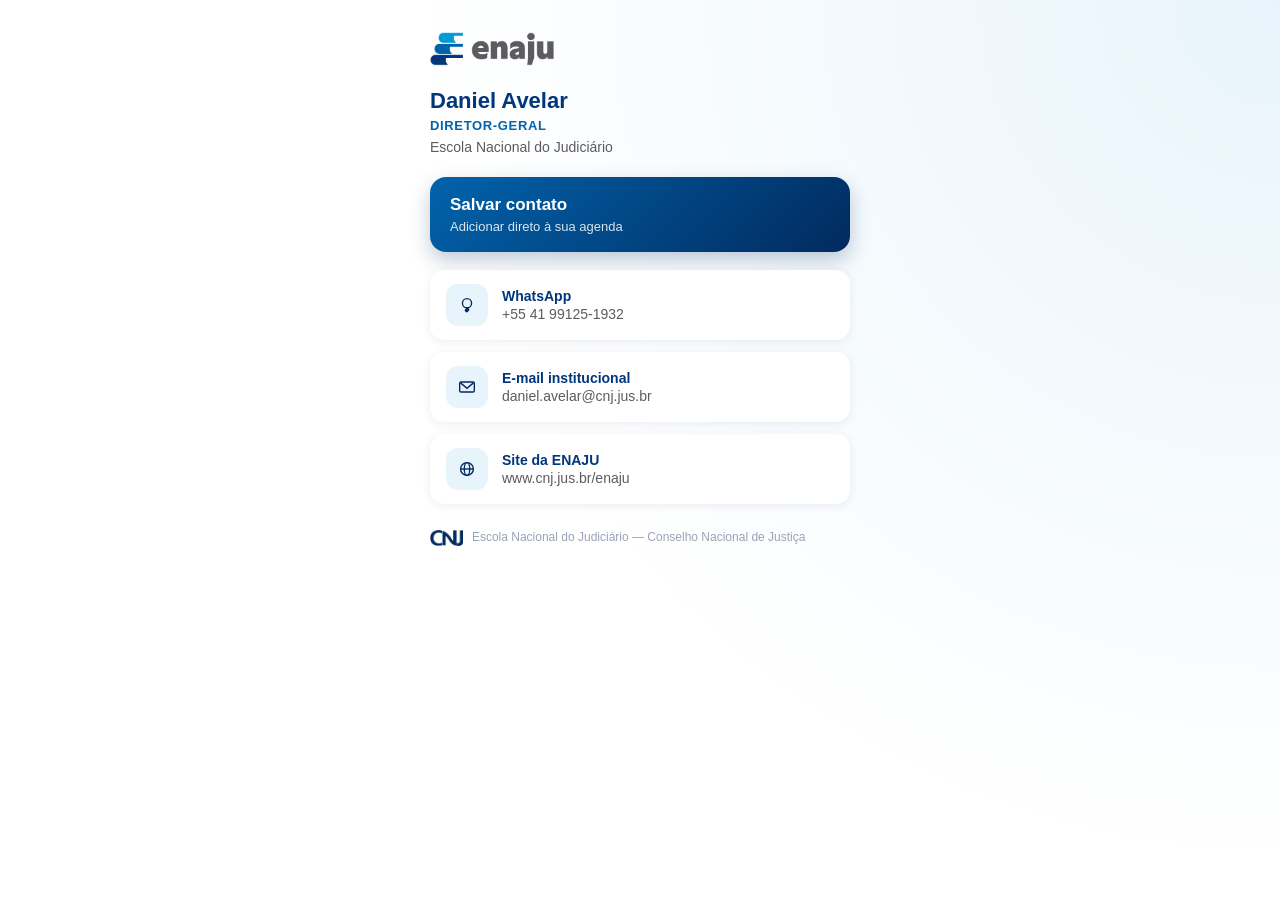
==== daniel-avelar/index.html @ b179bbb0 "Site de contato para o QR dos cartoes ENAJU Paginas geradas a partir de pessoas.yml (repo principal " ====
<!DOCTYPE html>
<html lang="pt-BR">
<head>
<meta charset="utf-8">
<meta name="viewport" content="width=device-width, initial-scale=1">
<title>Daniel Avelar — ENAJU</title>
<link rel="stylesheet" href="../assets/style.css">
</head>
<body>
<main>
  <div class="cabecalho">
    <img src="../assets/enaju-logo.png" alt="ENAJU">
    <h1>Daniel Avelar</h1>
    <p class="cargo">Diretor-Geral</p>
    <p class="unidade">Escola Nacional do Judiciário</p>
  </div>

  <a class="salvar" href="./daniel-avelar.vcf">
    <div class="titulo">Salvar contato</div>
    <div class="sub">Adicionar direto à sua agenda</div>
  </a>

    <a class="cartao" href="https://wa.me/5541991251932">
      <span class="icone"><svg viewBox="0 0 48 48" fill="none"><path d="M14 20a10 10 0 1 0 20 0 10 10 0 0 0-20 0Z" stroke="#012A5E" stroke-width="3"/><rect x="20" y="30" width="8" height="10" rx="3" fill="#012A5E" transform="rotate(45 24 35)"/></svg></span>
      <span>
        <p class="label">WhatsApp</p>
        <p class="valor">+55 41 99125-1932</p>
      </span>
    </a>
    <a class="cartao" href="mailto:daniel.avelar@cnj.jus.br">
      <span class="icone"><svg viewBox="0 0 48 48" fill="none"><rect x="8" y="13" width="32" height="22" rx="3" stroke="#012A5E" stroke-width="3"/><path d="M10 15l14 12 14-12" stroke="#012A5E" stroke-width="3"/></svg></span>
      <span>
        <p class="label">E-mail institucional</p>
        <p class="valor">daniel.avelar@cnj.jus.br</p>
      </span>
    </a>
    <a class="cartao" href="https://www.cnj.jus.br/enaju">
      <span class="icone"><svg viewBox="0 0 48 48" fill="none"><circle cx="24" cy="24" r="14" stroke="#012A5E" stroke-width="3"/><path d="M18 24c0-7 2.5-14 6-14s6 7 6 14-2.5 14-6 14-6-7-6-14Z" stroke="#012A5E" stroke-width="3"/><path d="M10 24h28" stroke="#012A5E" stroke-width="3"/></svg></span>
      <span>
        <p class="label">Site da ENAJU</p>
        <p class="valor">www.cnj.jus.br/enaju</p>
      </span>
    </a>

  <footer>
    <img src="../assets/cnj-mark-navy.png" alt="">
    Escola Nacional do Judiciário — Conselho Nacional de Justiça
  </footer>
</main>
</body>
</html>
---- assets/style.css ----
* { box-sizing: border-box; }
body {
  margin: 0;
  font-family: -apple-system, "Segoe UI", Roboto, Arial, sans-serif;
  color: #5C5B60;
  background: radial-gradient(circle at 100% 0%, #E8F4FB 0%, #FFFFFF 55%);
  min-height: 100vh;
  display: flex;
  justify-content: center;
  padding: 32px 16px 56px;
}
main { width: 100%; max-width: 420px; }
.cabecalho { text-align: left; margin-bottom: 20px; }
.cabecalho img { height: 34px; margin-bottom: 18px; }
.cabecalho h1 { margin: 0 0 4px; font-size: 22px; color: #00367C; }
.cabecalho .cargo {
  margin: 0 0 6px; font-size: 13px; font-weight: 600; letter-spacing: .05em;
  text-transform: uppercase; color: #0163AC;
}
.cabecalho .unidade { margin: 0; font-size: 14px; color: #5C5B60; }
.salvar {
  display: block; text-decoration: none; border-radius: 16px; padding: 18px 20px;
  background: linear-gradient(135deg, #0163AC, #012A5E);
  color: #FFFFFF; margin: 22px 0 18px; box-shadow: 0 8px 20px rgba(1,42,94,.25);
}
.salvar .titulo { font-size: 17px; font-weight: 700; }
.salvar .sub { font-size: 13px; opacity: .85; margin-top: 4px; }
.cartao {
  display: flex; align-items: center; gap: 14px; text-decoration: none;
  background: #FFFFFF; border-radius: 14px; padding: 14px 16px; margin-bottom: 12px;
  box-shadow: 0 2px 10px rgba(1,42,94,.08); color: inherit;
}
.cartao .icone {
  flex: none; width: 42px; height: 42px; border-radius: 12px; background: #E8F4FB;
  display: flex; align-items: center; justify-content: center;
}
.cartao .icone svg { width: 22px; height: 22px; }
.cartao .label { font-size: 14px; font-weight: 700; color: #00367C; margin: 0 0 2px; }
.cartao .valor { font-size: 14px; color: #5C5B60; margin: 0; word-break: break-word; }
footer { margin-top: 26px; text-align: left; font-size: 12px; color: #9AA3B5; }
footer img { height: 16px; vertical-align: middle; margin-right: 6px; }
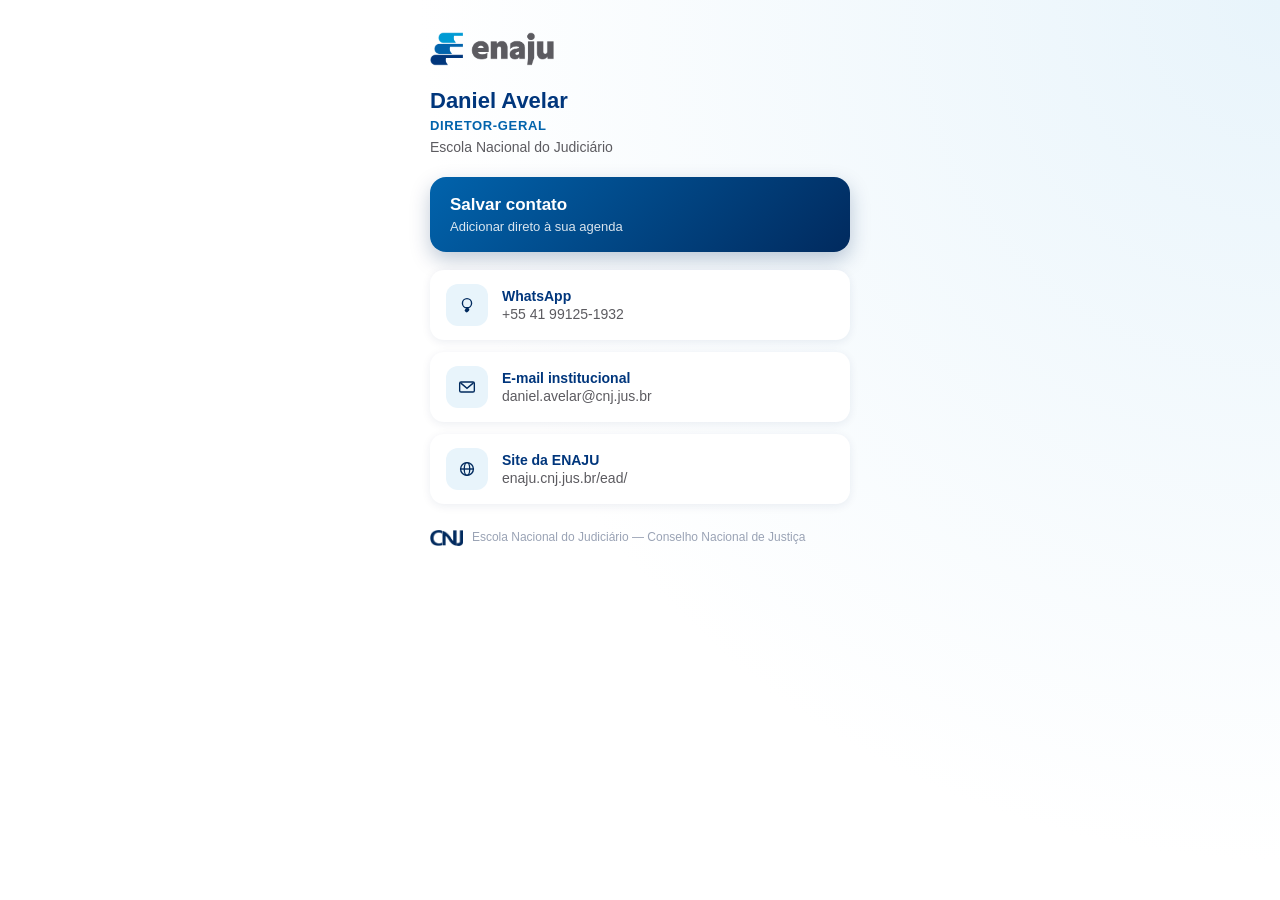
==== commit dea84e20: "Corrige URL do site da ENAJU (enaju.cnj.jus.br/ead) Era um placeholder (www.cnj.jus.br/enaju); atual" ====
--- a/daniel-avelar/index.html
+++ b/daniel-avelar/index.html
@@ -34,11 +34,11 @@
         <p class="valor">daniel.avelar@cnj.jus.br</p>
       </span>
     </a>
-    <a class="cartao" href="https://www.cnj.jus.br/enaju">
+    <a class="cartao" href="https://enaju.cnj.jus.br/ead/">
       <span class="icone"><svg viewBox="0 0 48 48" fill="none"><circle cx="24" cy="24" r="14" stroke="#012A5E" stroke-width="3"/><path d="M18 24c0-7 2.5-14 6-14s6 7 6 14-2.5 14-6 14-6-7-6-14Z" stroke="#012A5E" stroke-width="3"/><path d="M10 24h28" stroke="#012A5E" stroke-width="3"/></svg></span>
       <span>
         <p class="label">Site da ENAJU</p>
-        <p class="valor">www.cnj.jus.br/enaju</p>
+        <p class="valor">enaju.cnj.jus.br/ead/</p>
       </span>
     </a>
 
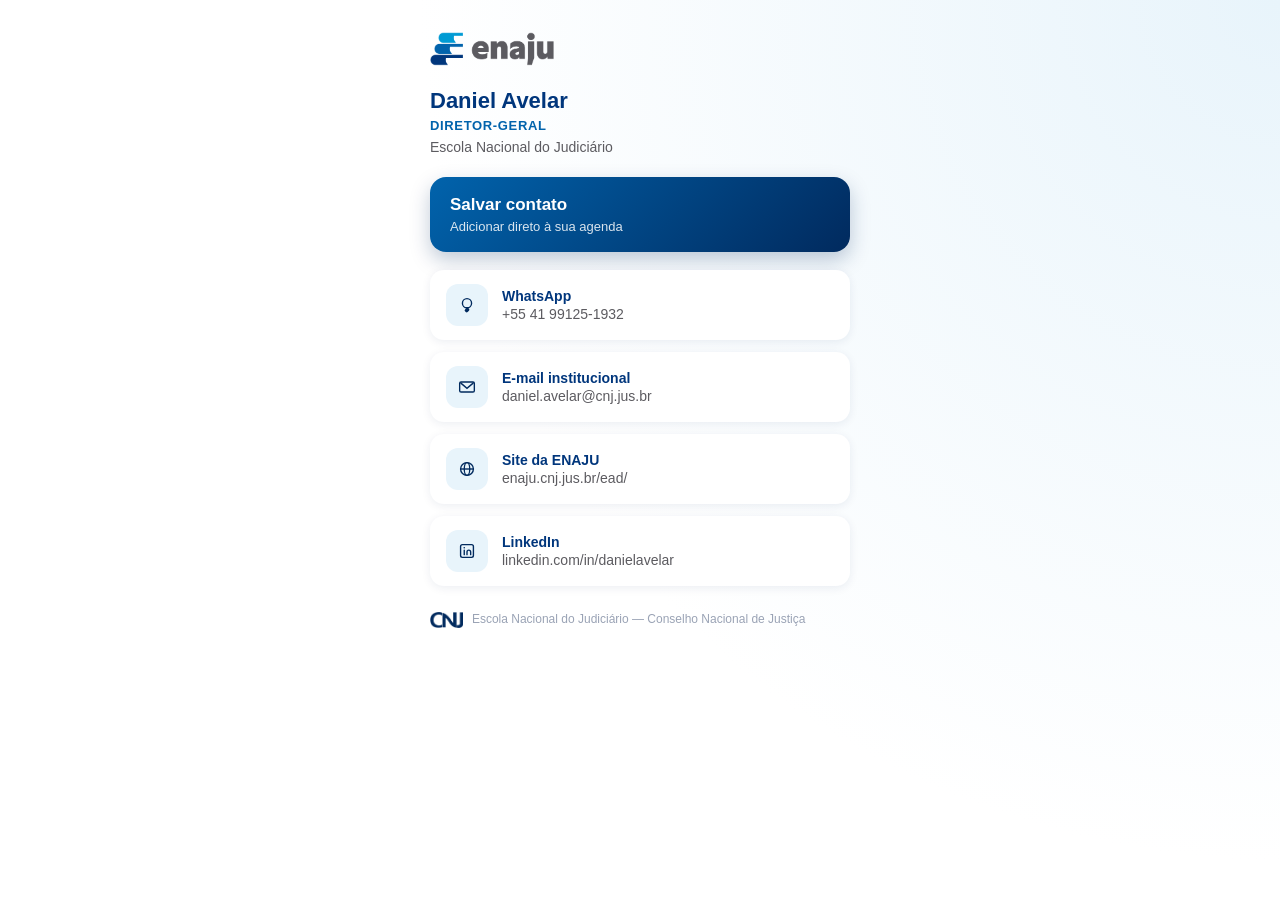
==== commit 200909af: "chore: checkpoint enaju contact card" ====
--- a/daniel-avelar/index.html
+++ b/daniel-avelar/index.html
@@ -41,6 +41,13 @@
         <p class="valor">enaju.cnj.jus.br/ead/</p>
       </span>
     </a>
+    <a class="cartao" href="https://linkedin.com/in/danielavelar">
+      <span class="icone"><svg viewBox="0 0 48 48" fill="none"><rect x="10" y="10" width="28" height="28" rx="4" stroke="#012A5E" stroke-width="3"/><path d="M18 22v10" stroke="#012A5E" stroke-width="3" stroke-linecap="round"/><path d="M24 32v-6c0-2.4 1.6-4 3.8-4 2.4 0 4.2 1.7 4.2 4.6V32" stroke="#012A5E" stroke-width="3" stroke-linecap="round"/><circle cx="18" cy="17" r="1.8" fill="#012A5E"/></svg></span>
+      <span>
+        <p class="label">LinkedIn</p>
+        <p class="valor">linkedin.com/in/danielavelar</p>
+      </span>
+    </a>
 
   <footer>
     <img src="../assets/cnj-mark-navy.png" alt="">
--- a/assets/style.css
+++ b/assets/style.css
@@ -19,6 +19,28 @@
   text-transform: uppercase; color: #0163AC;
 }
 .cabecalho .unidade { margin: 0; font-size: 14px; color: #5C5B60; }
+.boas-vindas {
+  background: rgba(232,244,251,.72); border-left: 4px solid #009BD4;
+  border-radius: 12px; padding: 15px 16px; margin: 20px 0 18px;
+}
+.boas-vindas p { margin: 8px 0 0; font-size: 14px; line-height: 1.45; }
+.boas-vindas p:first-child { margin-top: 0; }
+.boas-vindas .saudacao { font-weight: 700; color: #00367C; }
+.mini-curriculo { margin: 18px 0 20px; }
+.mini-curriculo h2 {
+  margin: 0 0 10px; font-size: 13px; letter-spacing: .06em; text-transform: uppercase;
+  color: #0163AC;
+}
+.mini-curriculo ul { list-style: none; margin: 0; padding: 0; display: grid; gap: 8px; }
+.mini-curriculo li {
+  position: relative; background: #FFFFFF; border: 1px solid #E3EAF4; border-radius: 12px;
+  padding: 10px 12px 10px 25px; font-size: 13.5px; line-height: 1.4;
+  color: #5C5B60; box-shadow: 0 2px 10px rgba(1,42,94,.06);
+}
+.mini-curriculo li::before {
+  content: ""; position: absolute; left: 12px; top: 16px; width: 6px; height: 6px;
+  border-radius: 999px; background: #009BD4;
+}
 .salvar {
   display: block; text-decoration: none; border-radius: 16px; padding: 18px 20px;
   background: linear-gradient(135deg, #0163AC, #012A5E);
